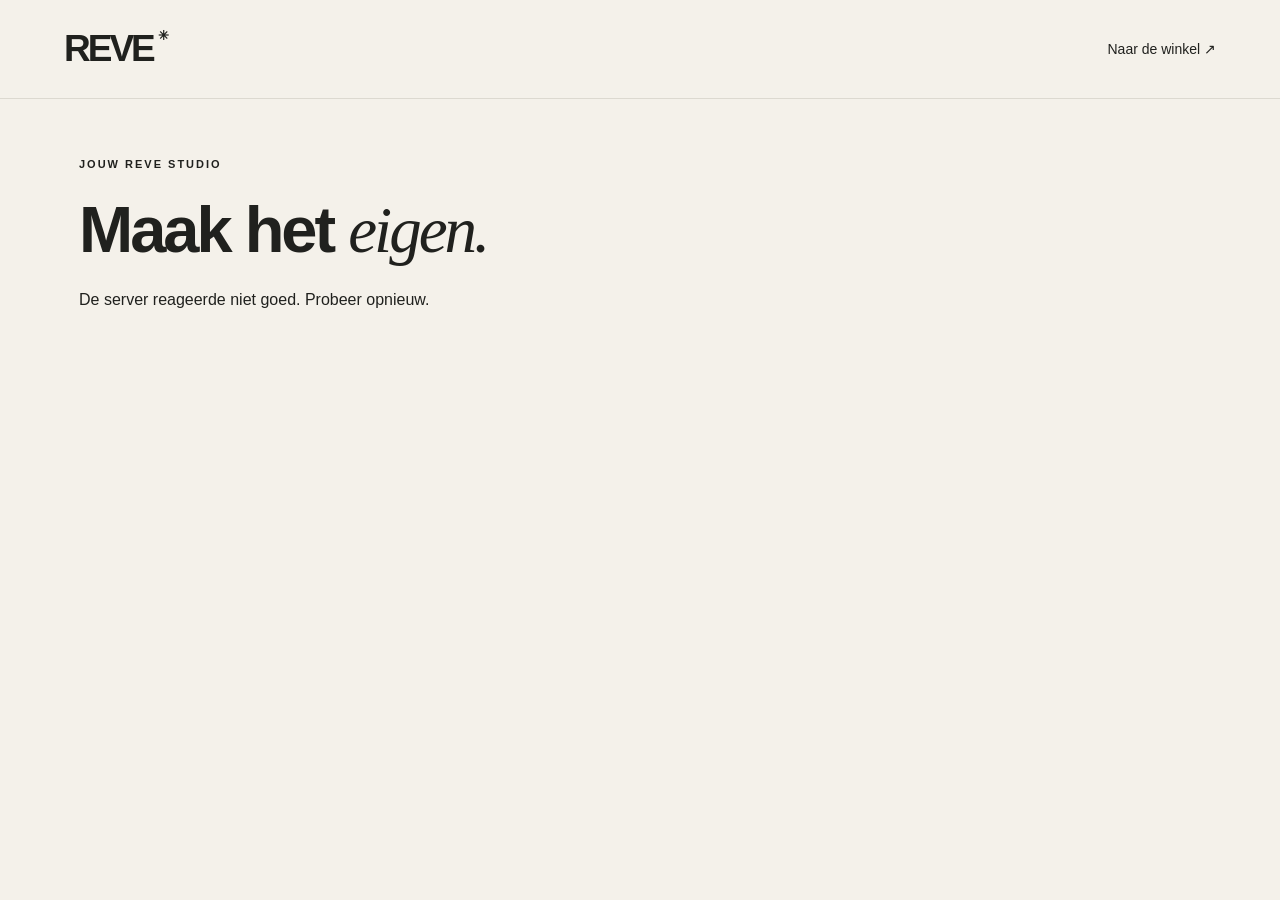
==== admin.html @ 01b022d8 "Add REVE merch campaign, owner-only product management and upload source" ====
<!doctype html><html lang="nl"><head><meta charset="utf-8"><meta name="viewport" content="width=device-width,initial-scale=1"><title>REVE — Beheer</title><link rel="stylesheet" href="/styles.css"><script src="/admin.js" defer></script></head><body><header><a class="logo" href="/">REVE<span>✳</span></a><nav><a href="/">Naar de winkel ↗</a></nav></header><main class="admin"><p class="eyebrow">JOUW REVE STUDIO</p><h1>Maak het <em>eigen.</em></h1><p id="admin-status" role="status">Je toegang wordt gecontroleerd…</p><div id="workspace" hidden><p>Voeg producten en foto’s toe. Wijzigingen worden online opgeslagen en zijn daarna zichtbaar in de collectie.</p><div class="admin-layout"><form id="product-form"><h2 id="form-title">Nieuw product</h2><label>Productnaam<input name="name" required maxlength="100" placeholder="Bijvoorbeeld REVE Studio Tee"></label><div class="form-row"><label>Prijs in euro<input name="price" type="number" min="1" max="10000" step="0.01" required placeholder="29.95"></label><label>Categorie<select name="category"><option value="shirts">T-shirts</option><option value="hoodies">Hoodies</option><option value="accessoires">Accessoires</option></select></label></div><label>Kleur<input name="color" maxlength="80" required placeholder="Warm cream"></label><label>Beschrijving<textarea name="description" maxlength="2000" rows="4" placeholder="Vertel iets over het product"></textarea></label><fieldset id="size-options"><legend>Beschikbare maten</legend><label><input type="checkbox" name="sizes" value="XS" checked> XS</label><label><input type="checkbox" name="sizes" value="S" checked> S</label><label><input type="checkbox" name="sizes" value="M" checked> M</label><label><input type="checkbox" name="sizes" value="L" checked> L</label><label><input type="checkbox" name="sizes" value="XL" checked> XL</label></fieldset><label>Productfoto<input id="photo" type="file" accept="image/jpeg,image/png,image/webp"><small>JPG, PNG of WebP · maximaal 8 MB</small></label><img id="photo-preview" alt="Voorbeeld van jouw productfoto" hidden><label class="inline-label"><input name="archived" type="checkbox"> Verborgen in de winkel</label><p id="save-status" role="status"></p><div class="form-row"><button id="save" class="button dark" type="submit">Product opslaan</button><button id="new-product" class="button" type="button">Nieuw product</button></div></form><section><h2>Jouw producten</h2><p>De REVE-conceptcollectie staat los van jouw eigen producten. Je beheert hier de producten die je zelf plaatst.</p><div id="admin-products"></div></section></div></div></main></body></html>
---- styles.css ----
:root{--paper:#f4f1ea;--ink:#20211e;--purple:#c4b3dd;--muted:#63655e}*{box-sizing:border-box}html{scroll-behavior:smooth;scroll-padding-top:25px}body{margin:0;background:var(--paper);color:var(--ink);font-family:Arial,Helvetica,sans-serif}a{color:inherit;text-decoration:none}button,select{font:inherit}button,a,select{-webkit-tap-highlight-color:transparent}button{cursor:pointer}button:focus-visible,a:focus-visible,select:focus-visible{outline:3px solid #745292;outline-offset:4px}.announcement{background:var(--ink);color:var(--paper);text-align:center;padding:11px 16px;font-size:12px;letter-spacing:.7px}header{display:flex;align-items:center;justify-content:space-between;padding:28px 5%;border-bottom:1px solid #dcd9d0}.logo{font-size:37px;font-weight:900;letter-spacing:-3px}.logo span{font-size:13px;vertical-align:top;letter-spacing:0;margin-left:5px}nav{display:flex;gap:32px;font-size:14px}nav a:hover{text-decoration:underline}.cart-button{background:none;border:1px solid #c9c8bd;border-radius:30px;padding:12px 18px;font-size:13px}.cart-button span{display:inline-grid;place-items:center;background:var(--ink);color:white;border-radius:50%;min-width:22px;height:22px;margin-left:7px}.hero{display:grid;grid-template-columns:1fr 1fr;max-width:1500px;margin:auto;padding:58px 5% 68px;gap:45px;align-items:center}.eyebrow{font-size:11px;letter-spacing:2px;font-weight:700}h1{font-size:clamp(52px,6.7vw,100px);line-height:.99;letter-spacing:-6px;margin:24px 0}em{font-family:Georgia,serif;font-weight:400}.hero-copy>p:not(.eyebrow){max-width:390px;color:var(--muted);font-size:16px;line-height:1.7}.button{display:inline-flex;justify-content:space-between;gap:35px;align-items:center;padding:18px 24px;border:none;font-size:14px}.dark{background:var(--ink);color:var(--paper)}.dark:hover:not(:disabled){background:#414339}.hero-copy .button{margin:18px 0 8px}.hero-copy p.small{font-size:11px}.hero-art{position:relative;background:#e9e3d7;min-height:460px;display:flex;align-items:center;justify-content:center;overflow:hidden;border-radius:4px}.hero-art svg{width:100%;max-width:540px}.art-label,.art-caption{position:absolute;left:24px;font-size:10px;letter-spacing:2px}.art-label{top:24px}.art-caption{bottom:24px}.round-stamp{position:absolute;right:20px;bottom:24px;background:var(--purple);border-radius:50%;width:105px;height:105px;display:grid;place-items:center;text-align:center;font-size:11px;line-height:1.6;transform:rotate(12deg)}.ticker{padding:23px 15px;background:var(--purple);font-size:17px;letter-spacing:2px;display:flex;gap:35px;justify-content:center;overflow:hidden;white-space:nowrap}.ticker span{font-size:22px}.collection{padding:80px 5%;max-width:1500px;margin:auto}.section-heading{display:flex;justify-content:space-between;align-items:end;gap:20px}h2{font-size:clamp(32px,4vw,54px);letter-spacing:-2px;line-height:1.1;margin:14px 0}.section-heading>p{font-size:13px;color:var(--muted)}.concept-note{font-size:12px;line-height:1.6;color:var(--muted)}.filters{display:flex;gap:8px;flex-wrap:wrap;margin:27px 0}.filters button{background:none;border:1px solid #d0cec3;border-radius:25px;padding:10px 20px;font-size:12px}.filters button.active{background:var(--ink);color:var(--paper);border-color:var(--ink)}.product-grid{display:grid;grid-template-columns:repeat(4,1fr);gap:20px}.product-art{background:var(--bg);position:relative;aspect-ratio:4/5;display:grid;place-items:center;overflow:hidden}.product-art svg{width:90%;transition:transform .3s}.product-card:hover svg{transform:scale(1.04)}.tag{position:absolute;top:14px;left:14px;font-size:10px;background:var(--paper);padding:6px 9px}.product-heading{display:flex;justify-content:space-between;gap:10px;margin-top:17px;align-items:start}.product-heading h3{font-size:15px;margin:0}.price{font-size:13px;white-space:nowrap}.color{font-size:12px;color:var(--muted);margin:9px 0 16px}.product-actions{display:flex;gap:6px}.product-actions select{min-width:0;width:70px;padding:10px;background:transparent;border:1px solid #ccc9bf;font-size:12px}.add{flex:1;border:1px solid #ccc9bf;background:transparent;padding:10px 5px;font-size:12px}.add:hover{background:var(--ink);color:white}.story{background:var(--ink);color:var(--paper);position:relative;padding:70px 8%;overflow:hidden}.story h2{font-size:clamp(45px,6vw,80px)}.story>p:not(.eyebrow){max-width:500px;line-height:1.8;font-size:15px;color:#d0d0c6}.story a{display:inline-block;border-bottom:1px solid #bdbbb1;padding-bottom:8px;margin-top:15px;font-size:13px}.story-symbol{position:absolute;right:10%;top:25%;font-size:240px;color:var(--purple)}.next{text-align:center;padding:80px 5%}.next p{color:var(--muted);line-height:1.7}.next .button{margin-top:16px}footer{border-top:1px solid #dcd9d0;padding:30px 5%;display:flex;justify-content:space-between;align-items:center;gap:20px}footer p{font-size:12px;color:var(--muted)}dialog{border:0;background:var(--paper);color:var(--ink);padding:28px;max-width:500px;width:calc(100% - 28px);max-height:85vh;overflow:auto}dialog::backdrop{background:#1119}.cart-heading{display:flex;align-items:center;justify-content:space-between;gap:15px}.cart-heading h2{font-size:28px;letter-spacing:-1px}.cart-heading button{background:transparent;border:0;padding:10px}.cart-row{display:flex;justify-content:space-between;gap:15px;border-bottom:1px solid #d6d3c9;padding:18px 0;font-size:14px}.cart-row p{margin:7px 0;color:var(--muted);font-size:12px}.remove{background:none;border:0;text-decoration:underline;font-size:12px;padding:5px 0}.cart-total{display:flex;justify-content:space-between;padding:25px 0}.checkout{width:100%;font-size:12px;justify-content:center;opacity:.55;cursor:default}.continue{display:block;margin:18px auto 0;border:0;background:none;text-decoration:underline;font-size:13px}.toast{position:fixed;bottom:20px;left:50%;transform:translateX(-50%);background:var(--ink);color:var(--paper);padding:14px 22px;font-size:13px;max-width:90%;width:max-content;opacity:0;pointer-events:none;transition:opacity .2s;z-index:5}.toast.visible{opacity:1}@media(max-width:1000px){.product-grid{grid-template-columns:repeat(2,1fr)}.hero{gap:20px}.hero-art{min-height:350px}.story-symbol{right:4%;font-size:170px;opacity:.35}}@media(max-width:600px){header{padding:18px 5%;flex-wrap:wrap;gap:15px}.logo{font-size:32px}nav{order:3;width:100%;justify-content:center;gap:30px;font-size:12px}.cart-button{font-size:12px;padding:8px 11px}.hero{grid-template-columns:1fr;padding:35px 5%;gap:25px}h1{letter-spacing:-3px;font-size:65px}.hero-art{min-height:320px}.hero-art svg{max-width:350px}.round-stamp{width:85px;height:85px;font-size:9px}.ticker{font-size:12px;gap:20px}.collection{padding:45px 5%}.section-heading{display:block}.product-grid{gap:24px 12px}.product-heading{display:block}.price{display:block;margin-top:7px}.product-actions{flex-wrap:wrap}.product-actions select{width:100%}.add{width:100%;padding:12px 3px}.story{padding:45px 6%}.story-symbol{top:10px;font-size:110px}.story>p:not(.eyebrow){position:relative}.next{padding:45px 5%}footer{flex-direction:column;gap:5px;text-align:center}footer p{margin:8px 0}}@media(prefers-reduced-motion:reduce){html{scroll-behavior:auto}*{transition:none!important}}
/* Collection and product experience */
.skip-link{position:fixed;top:-60px;left:16px;z-index:20;background:var(--ink);color:white;padding:14px}.skip-link:focus{top:10px}.collection-tools{display:flex;gap:20px;align-items:end;margin:20px 0}.collection-tools label{display:grid;gap:8px;font-size:12px}.collection-tools label:first-child{flex:1}.collection-tools input,.collection-tools select{padding:14px;border:1px solid #cbc8bd;background:transparent;color:var(--ink);font:inherit;border-radius:0;min-height:46px}.collection-tools input{width:100%}.detail-button{position:absolute;bottom:14px;left:14px;right:14px;padding:12px;border:0;background:#f4f1eae8;font-size:12px}.detail-button:hover{background:var(--ink);color:white}.product-art{border-radius:3px}.product-description{line-height:1.8;color:var(--muted)}.size-label{display:grid;gap:10px;font-size:13px;margin:20px 0}.size-label select{background:transparent;padding:12px;border:1px solid #ccc}#product-dialog .product-art{max-height:280px;aspect-ratio:auto}#product-dialog .product-art svg{height:270px}#product-title{font-size:32px}.quantity{display:inline-flex;align-items:center;gap:14px;border:1px solid #ccc9bf;margin:4px 0 10px}.quantity button{width:38px;height:38px;border:0;background:none}.quantity span{min-width:15px;text-align:center}.quantity button:hover{background:#e4dfd4}.remove{display:block}.faq{max-width:850px;margin:auto;padding:70px 5% 20px}.faq details{border-bottom:1px solid #d5d1c5;padding:20px 0}.faq summary{cursor:pointer;font-size:16px;line-height:1.5}.faq details p{line-height:1.8;color:var(--muted);max-width:650px;font-size:14px}.no-results{grid-column:1/-1;padding:40px;border:1px solid #d5d1c5;text-align:center}.no-results p{line-height:1.6;color:var(--muted)}button:disabled{cursor:default;opacity:.45}@media(max-width:600px){.collection-tools{align-items:stretch;flex-direction:column;gap:12px}nav{gap:18px}nav a{font-size:11px}.detail-button{bottom:8px;left:8px;right:8px;font-size:11px;padding:10px}.faq{padding-top:45px}}

.campaign-hero{min-height:440px}.campaign-hero>img{width:100%;height:100%;min-height:440px;object-fit:cover}.campaign-caption{position:absolute;bottom:18px;left:20px;background:#f4f1eae8;padding:10px;font-size:10px;letter-spacing:1px}.lifestyle{margin:0 5% 70px;display:grid;grid-template-columns:1.2fr 1fr;background:#e7e0d4}.lifestyle>img{width:100%;height:100%;object-fit:cover;min-height:400px}.lifestyle>div{padding:45px;align-self:center}.lifestyle p{line-height:1.7}.product-photo{width:100%;height:100%;object-fit:contain}.admin{max-width:1250px;margin:auto;padding:45px 5%}.admin h1{font-size:65px;letter-spacing:-3px}.admin-layout{display:grid;grid-template-columns:1fr 1fr;gap:45px;margin:35px 0}.admin label{display:grid;gap:8px;margin:15px 0;font-size:13px}.admin input:not([type=checkbox]),.admin textarea,.admin select{width:100%;padding:12px;background:transparent;border:1px solid #cbc8bc;font:inherit}.admin fieldset{border:1px solid #cbc8bc;display:flex;gap:18px;flex-wrap:wrap}.admin fieldset label,.admin .inline-label{display:flex;align-items:center;gap:7px}.form-row{display:flex;gap:15px}.form-row>label{flex:1}#photo-preview{max-width:100%;max-height:230px}.admin-product{padding:18px 0;border-bottom:1px solid #cbc8bc;display:flex;gap:20px}.admin-product img{width:90px;height:110px;object-fit:cover}.admin-product h3{margin:0;font-size:17px}.admin-product p{font-size:13px}.admin-product button{padding:10px;border:1px solid #ccc}#admin-link{font-size:12px;text-decoration:underline}.admin p{line-height:1.7}#save-status{font-weight:bold;font-size:13px}.admin small{color:var(--muted)}[hidden]{display:none!important}@media(max-width:750px){.lifestyle{grid-template-columns:1fr;margin-bottom:45px}.lifestyle>div{padding:30px}.lifestyle>img{min-height:240px}.admin-layout{grid-template-columns:1fr}.admin h1{font-size:48px}.campaign-hero,.campaign-hero>img{min-height:300px}.form-row{flex-wrap:wrap}}
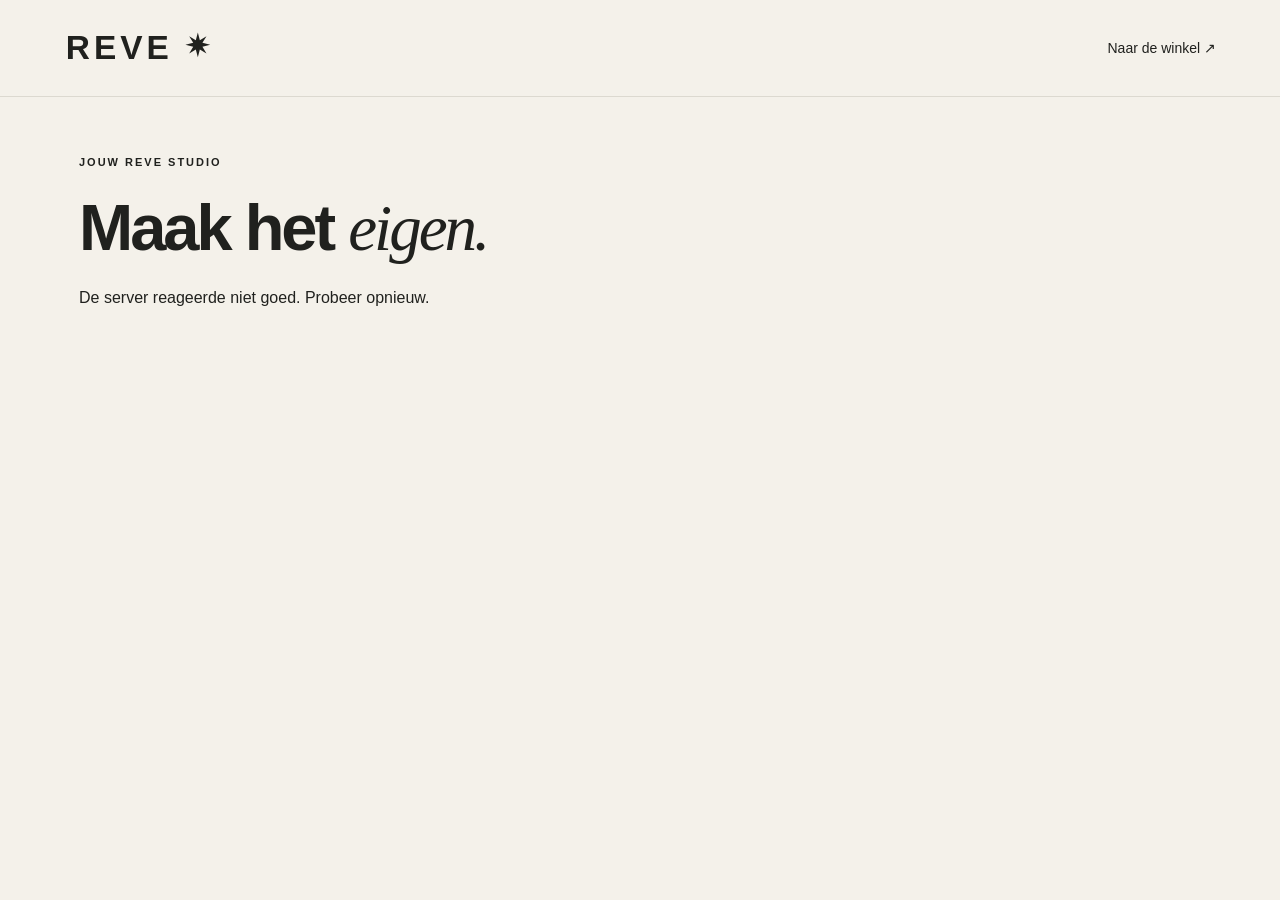
==== commit 5389364e: "Expand REVE to 20 Studio and Core designs with logo, audience filters and shoe sizes" ====
--- a/admin.html
+++ b/admin.html
@@ -1 +1 @@
-<!doctype html><html lang="nl"><head><meta charset="utf-8"><meta name="viewport" content="width=device-width,initial-scale=1"><title>REVE — Beheer</title><link rel="stylesheet" href="/styles.css"><script src="/admin.js" defer></script></head><body><header><a class="logo" href="/">REVE<span>✳</span></a><nav><a href="/">Naar de winkel ↗</a></nav></header><main class="admin"><p class="eyebrow">JOUW REVE STUDIO</p><h1>Maak het <em>eigen.</em></h1><p id="admin-status" role="status">Je toegang wordt gecontroleerd…</p><div id="workspace" hidden><p>Voeg producten en foto’s toe. Wijzigingen worden online opgeslagen en zijn daarna zichtbaar in de collectie.</p><div class="admin-layout"><form id="product-form"><h2 id="form-title">Nieuw product</h2><label>Productnaam<input name="name" required maxlength="100" placeholder="Bijvoorbeeld REVE Studio Tee"></label><div class="form-row"><label>Prijs in euro<input name="price" type="number" min="1" max="10000" step="0.01" required placeholder="29.95"></label><label>Categorie<select name="category"><option value="shirts">T-shirts</option><option value="hoodies">Hoodies</option><option value="accessoires">Accessoires</option></select></label></div><label>Kleur<input name="color" maxlength="80" required placeholder="Warm cream"></label><label>Beschrijving<textarea name="description" maxlength="2000" rows="4" placeholder="Vertel iets over het product"></textarea></label><fieldset id="size-options"><legend>Beschikbare maten</legend><label><input type="checkbox" name="sizes" value="XS" checked> XS</label><label><input type="checkbox" name="sizes" value="S" checked> S</label><label><input type="checkbox" name="sizes" value="M" checked> M</label><label><input type="checkbox" name="sizes" value="L" checked> L</label><label><input type="checkbox" name="sizes" value="XL" checked> XL</label></fieldset><label>Productfoto<input id="photo" type="file" accept="image/jpeg,image/png,image/webp"><small>JPG, PNG of WebP · maximaal 8 MB</small></label><img id="photo-preview" alt="Voorbeeld van jouw productfoto" hidden><label class="inline-label"><input name="archived" type="checkbox"> Verborgen in de winkel</label><p id="save-status" role="status"></p><div class="form-row"><button id="save" class="button dark" type="submit">Product opslaan</button><button id="new-product" class="button" type="button">Nieuw product</button></div></form><section><h2>Jouw producten</h2><p>De REVE-conceptcollectie staat los van jouw eigen producten. Je beheert hier de producten die je zelf plaatst.</p><div id="admin-products"></div></section></div></div></main></body></html>
+<!doctype html><html lang="nl"><head><meta charset="utf-8"><meta name="viewport" content="width=device-width,initial-scale=1"><link rel="icon" href="/favicon.svg"><title>REVE — Beheer</title><link rel="stylesheet" href="/styles.css"><script src="/admin.js" defer></script></head><body><header><a class="logo" href="/"><img class="brand-logo" src="/reve-logo.svg" alt="REVE"></a><nav><a href="/">Naar de winkel ↗</a></nav></header><main class="admin"><p class="eyebrow">JOUW REVE STUDIO</p><h1>Maak het <em>eigen.</em></h1><p id="admin-status" role="status">Je toegang wordt gecontroleerd…</p><div id="workspace" hidden><p>Voeg producten en foto’s toe. Wijzigingen worden online opgeslagen en zijn daarna zichtbaar in de collectie.</p><div class="admin-layout"><form id="product-form"><h2 id="form-title">Nieuw product</h2><label>Productnaam<input name="name" required maxlength="100" placeholder="Bijvoorbeeld REVE Studio Tee"></label><div class="form-row"><label>Prijs in euro<input name="price" type="number" min="1" max="10000" step="0.01" required placeholder="29.95"></label><label>Categorie<select name="category"><option value="shirts">T-shirts</option><option value="hoodies">Hoodies</option><option value="jassen">Jassen</option><option value="broeken">Broeken</option><option value="petjes">Petjes</option><option value="schoenen">Schoenen</option><option value="accessoires">Accessoires</option></select></label></div><label>Voor wie?<select name="audience"><option value="unisex">Unisex volwassenen</option><option value="dames">Dames</option><option value="heren">Heren</option><option value="jongens">Jongens</option><option value="meisjes">Meisjes</option></select></label><label>Kleur<input name="color" maxlength="80" required placeholder="Warm cream"></label><label>Beschrijving<textarea name="description" maxlength="2000" rows="4" placeholder="Vertel iets over het product"></textarea></label><fieldset id="size-options"><legend>Beschikbare maten</legend><label><input type="checkbox" name="sizes" value="XS" checked> XS</label><label><input type="checkbox" name="sizes" value="S" checked> S</label><label><input type="checkbox" name="sizes" value="M" checked> M</label><label><input type="checkbox" name="sizes" value="L" checked> L</label><label><input type="checkbox" name="sizes" value="XL" checked> XL</label></fieldset><fieldset id="shoe-options" hidden><legend>Beschikbare schoenmaten</legend><label><input type="checkbox" name="shoe-sizes" value="36" checked> 36</label><label><input type="checkbox" name="shoe-sizes" value="37" checked> 37</label><label><input type="checkbox" name="shoe-sizes" value="38" checked> 38</label><label><input type="checkbox" name="shoe-sizes" value="39" checked> 39</label><label><input type="checkbox" name="shoe-sizes" value="40" checked> 40</label><label><input type="checkbox" name="shoe-sizes" value="41" checked> 41</label><label><input type="checkbox" name="shoe-sizes" value="42" checked> 42</label><label><input type="checkbox" name="shoe-sizes" value="43" checked> 43</label><label><input type="checkbox" name="shoe-sizes" value="44" checked> 44</label><label><input type="checkbox" name="shoe-sizes" value="45" checked> 45</label><label><input type="checkbox" name="shoe-sizes" value="46" checked> 46</label></fieldset><label>Productfoto<input id="photo" type="file" accept="image/jpeg,image/png,image/webp"><small>JPG, PNG of WebP · maximaal 8 MB</small></label><img id="photo-preview" alt="Voorbeeld van jouw productfoto" hidden><label class="inline-label"><input name="archived" type="checkbox"> Verborgen in de winkel</label><p id="save-status" role="status"></p><div class="form-row"><button id="save" class="button dark" type="submit">Product opslaan</button><button id="new-product" class="button" type="button">Nieuw product</button></div></form><section><h2>Jouw producten</h2><p>De REVE-conceptcollectie staat los van jouw eigen producten. Je beheert hier de producten die je zelf plaatst.</p><div id="admin-products"></div></section></div></div></main></body></html>
--- a/styles.css
+++ b/styles.css
@@ -3,3 +3,9 @@
 .skip-link{position:fixed;top:-60px;left:16px;z-index:20;background:var(--ink);color:white;padding:14px}.skip-link:focus{top:10px}.collection-tools{display:flex;gap:20px;align-items:end;margin:20px 0}.collection-tools label{display:grid;gap:8px;font-size:12px}.collection-tools label:first-child{flex:1}.collection-tools input,.collection-tools select{padding:14px;border:1px solid #cbc8bd;background:transparent;color:var(--ink);font:inherit;border-radius:0;min-height:46px}.collection-tools input{width:100%}.detail-button{position:absolute;bottom:14px;left:14px;right:14px;padding:12px;border:0;background:#f4f1eae8;font-size:12px}.detail-button:hover{background:var(--ink);color:white}.product-art{border-radius:3px}.product-description{line-height:1.8;color:var(--muted)}.size-label{display:grid;gap:10px;font-size:13px;margin:20px 0}.size-label select{background:transparent;padding:12px;border:1px solid #ccc}#product-dialog .product-art{max-height:280px;aspect-ratio:auto}#product-dialog .product-art svg{height:270px}#product-title{font-size:32px}.quantity{display:inline-flex;align-items:center;gap:14px;border:1px solid #ccc9bf;margin:4px 0 10px}.quantity button{width:38px;height:38px;border:0;background:none}.quantity span{min-width:15px;text-align:center}.quantity button:hover{background:#e4dfd4}.remove{display:block}.faq{max-width:850px;margin:auto;padding:70px 5% 20px}.faq details{border-bottom:1px solid #d5d1c5;padding:20px 0}.faq summary{cursor:pointer;font-size:16px;line-height:1.5}.faq details p{line-height:1.8;color:var(--muted);max-width:650px;font-size:14px}.no-results{grid-column:1/-1;padding:40px;border:1px solid #d5d1c5;text-align:center}.no-results p{line-height:1.6;color:var(--muted)}button:disabled{cursor:default;opacity:.45}@media(max-width:600px){.collection-tools{align-items:stretch;flex-direction:column;gap:12px}nav{gap:18px}nav a{font-size:11px}.detail-button{bottom:8px;left:8px;right:8px;font-size:11px;padding:10px}.faq{padding-top:45px}}
 
 .campaign-hero{min-height:440px}.campaign-hero>img{width:100%;height:100%;min-height:440px;object-fit:cover}.campaign-caption{position:absolute;bottom:18px;left:20px;background:#f4f1eae8;padding:10px;font-size:10px;letter-spacing:1px}.lifestyle{margin:0 5% 70px;display:grid;grid-template-columns:1.2fr 1fr;background:#e7e0d4}.lifestyle>img{width:100%;height:100%;object-fit:cover;min-height:400px}.lifestyle>div{padding:45px;align-self:center}.lifestyle p{line-height:1.7}.product-photo{width:100%;height:100%;object-fit:contain}.admin{max-width:1250px;margin:auto;padding:45px 5%}.admin h1{font-size:65px;letter-spacing:-3px}.admin-layout{display:grid;grid-template-columns:1fr 1fr;gap:45px;margin:35px 0}.admin label{display:grid;gap:8px;margin:15px 0;font-size:13px}.admin input:not([type=checkbox]),.admin textarea,.admin select{width:100%;padding:12px;background:transparent;border:1px solid #cbc8bc;font:inherit}.admin fieldset{border:1px solid #cbc8bc;display:flex;gap:18px;flex-wrap:wrap}.admin fieldset label,.admin .inline-label{display:flex;align-items:center;gap:7px}.form-row{display:flex;gap:15px}.form-row>label{flex:1}#photo-preview{max-width:100%;max-height:230px}.admin-product{padding:18px 0;border-bottom:1px solid #cbc8bc;display:flex;gap:20px}.admin-product img{width:90px;height:110px;object-fit:cover}.admin-product h3{margin:0;font-size:17px}.admin-product p{font-size:13px}.admin-product button{padding:10px;border:1px solid #ccc}#admin-link{font-size:12px;text-decoration:underline}.admin p{line-height:1.7}#save-status{font-weight:bold;font-size:13px}.admin small{color:var(--muted)}[hidden]{display:none!important}@media(max-width:750px){.lifestyle{grid-template-columns:1fr;margin-bottom:45px}.lifestyle>div{padding:30px}.lifestyle>img{min-height:240px}.admin-layout{grid-template-columns:1fr}.admin h1{font-size:48px}.campaign-hero,.campaign-hero>img{min-height:300px}.form-row{flex-wrap:wrap}}
+
+.brand-logo{width:150px;display:block;height:auto}.store-info{display:grid;grid-template-columns:repeat(3,1fr);gap:30px;padding:50px 5%;background:#e8e2d6}.store-info span{font-family:Georgia,serif;font-size:28px;color:#777267}.store-info h3{font-size:17px;line-height:1.5}.store-info p{font-size:13px;line-height:1.8;color:#63655e}.product-art img{object-fit:cover;width:100%;height:100%}.tag{z-index:1}#shoe-options{display:flex;flex-wrap:wrap}.collection .section-heading{border-bottom:1px solid #d5d0c5;padding-bottom:18px}.admin #shoe-options[hidden]{display:none!important}@media(max-width:600px){.store-info{grid-template-columns:1fr;gap:20px;padding:35px 5%}.brand-logo{width:125px}.collection .filters{gap:6px}.filters button{padding:9px 14px}}
+
+.core-feature{display:grid;grid-template-columns:1fr 1fr;background:#eae3d8;margin:40px 5%;align-items:center}.core-feature>div{padding:45px}.core-feature>div p{line-height:1.8;color:var(--muted);max-width:450px}.core-feature>img{width:100%;max-height:650px;object-fit:cover}.filters{row-gap:10px}.product-photo{aspect-ratio:1;object-fit:cover}#product-dialog .product-art{height:300px}#product-dialog .product-art .product-photo{height:300px;object-fit:contain}.product-description{font-size:14px}@media(max-width:750px){.core-feature{grid-template-columns:1fr}.core-feature>div{padding:28px}.core-feature>img{max-height:420px}}
+
+.audience-picker{display:flex;align-items:center;gap:16px;margin:22px 0;padding:18px 20px;background:#e7e0d4}.audience-picker label{font-size:15px;font-weight:bold}.audience-picker select{font:inherit;background:var(--paper);color:var(--ink);padding:12px 18px;min-width:180px;border:1px solid #c5beaf}.collection-tools{flex-wrap:wrap}@media(max-width:450px){.audience-picker{justify-content:space-between;padding:14px}.audience-picker select{min-width:0;max-width:65%}}
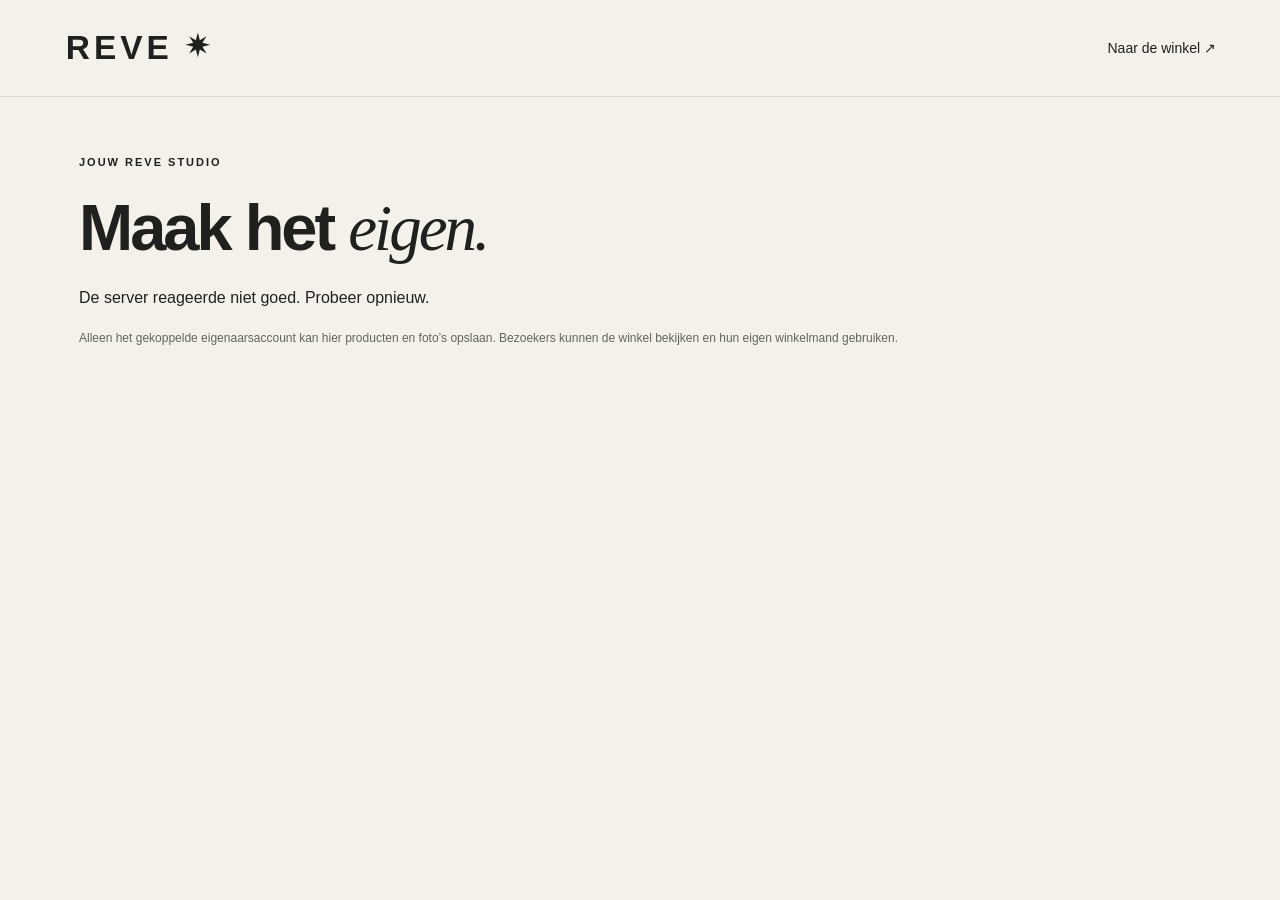
==== commit b592fab6: "Add REVE Rose capsule, shipping timeline and owner sign-in" ====
--- a/admin.html
+++ b/admin.html
@@ -1 +1 @@
-<!doctype html><html lang="nl"><head><meta charset="utf-8"><meta name="viewport" content="width=device-width,initial-scale=1"><link rel="icon" href="/favicon.svg"><title>REVE — Beheer</title><link rel="stylesheet" href="/styles.css"><script src="/admin.js" defer></script></head><body><header><a class="logo" href="/"><img class="brand-logo" src="/reve-logo.svg" alt="REVE"></a><nav><a href="/">Naar de winkel ↗</a></nav></header><main class="admin"><p class="eyebrow">JOUW REVE STUDIO</p><h1>Maak het <em>eigen.</em></h1><p id="admin-status" role="status">Je toegang wordt gecontroleerd…</p><div id="workspace" hidden><p>Voeg producten en foto’s toe. Wijzigingen worden online opgeslagen en zijn daarna zichtbaar in de collectie.</p><div class="admin-layout"><form id="product-form"><h2 id="form-title">Nieuw product</h2><label>Productnaam<input name="name" required maxlength="100" placeholder="Bijvoorbeeld REVE Studio Tee"></label><div class="form-row"><label>Prijs in euro<input name="price" type="number" min="1" max="10000" step="0.01" required placeholder="29.95"></label><label>Categorie<select name="category"><option value="shirts">T-shirts</option><option value="hoodies">Hoodies</option><option value="jassen">Jassen</option><option value="broeken">Broeken</option><option value="petjes">Petjes</option><option value="schoenen">Schoenen</option><option value="accessoires">Accessoires</option></select></label></div><label>Voor wie?<select name="audience"><option value="unisex">Unisex volwassenen</option><option value="dames">Dames</option><option value="heren">Heren</option><option value="jongens">Jongens</option><option value="meisjes">Meisjes</option></select></label><label>Kleur<input name="color" maxlength="80" required placeholder="Warm cream"></label><label>Beschrijving<textarea name="description" maxlength="2000" rows="4" placeholder="Vertel iets over het product"></textarea></label><fieldset id="size-options"><legend>Beschikbare maten</legend><label><input type="checkbox" name="sizes" value="XS" checked> XS</label><label><input type="checkbox" name="sizes" value="S" checked> S</label><label><input type="checkbox" name="sizes" value="M" checked> M</label><label><input type="checkbox" name="sizes" value="L" checked> L</label><label><input type="checkbox" name="sizes" value="XL" checked> XL</label></fieldset><fieldset id="shoe-options" hidden><legend>Beschikbare schoenmaten</legend><label><input type="checkbox" name="shoe-sizes" value="36" checked> 36</label><label><input type="checkbox" name="shoe-sizes" value="37" checked> 37</label><label><input type="checkbox" name="shoe-sizes" value="38" checked> 38</label><label><input type="checkbox" name="shoe-sizes" value="39" checked> 39</label><label><input type="checkbox" name="shoe-sizes" value="40" checked> 40</label><label><input type="checkbox" name="shoe-sizes" value="41" checked> 41</label><label><input type="checkbox" name="shoe-sizes" value="42" checked> 42</label><label><input type="checkbox" name="shoe-sizes" value="43" checked> 43</label><label><input type="checkbox" name="shoe-sizes" value="44" checked> 44</label><label><input type="checkbox" name="shoe-sizes" value="45" checked> 45</label><label><input type="checkbox" name="shoe-sizes" value="46" checked> 46</label></fieldset><label>Productfoto<input id="photo" type="file" accept="image/jpeg,image/png,image/webp"><small>JPG, PNG of WebP · maximaal 8 MB</small></label><img id="photo-preview" alt="Voorbeeld van jouw productfoto" hidden><label class="inline-label"><input name="archived" type="checkbox"> Verborgen in de winkel</label><p id="save-status" role="status"></p><div class="form-row"><button id="save" class="button dark" type="submit">Product opslaan</button><button id="new-product" class="button" type="button">Nieuw product</button></div></form><section><h2>Jouw producten</h2><p>De REVE-conceptcollectie staat los van jouw eigen producten. Je beheert hier de producten die je zelf plaatst.</p><div id="admin-products"></div></section></div></div></main></body></html>
+<!doctype html><html lang="nl"><head><meta charset="utf-8"><meta name="viewport" content="width=device-width,initial-scale=1"><link rel="icon" href="/favicon.svg"><title>REVE — Beheer</title><link rel="stylesheet" href="/styles.css"><link rel="stylesheet" href="/service.css"><script src="/admin.js" defer></script></head><body><header><a class="logo" href="/"><img class="brand-logo" src="/reve-logo.svg" alt="REVE"></a><nav><a href="/">Naar de winkel ↗</a></nav></header><main class="admin"><p class="eyebrow">JOUW REVE STUDIO</p><h1>Maak het <em>eigen.</em></h1><p id="admin-status" role="status">Je toegang wordt gecontroleerd…</p><div id="admin-access" class="admin-access" hidden><a id="admin-signin" class="button dark" href="/signin-with-chatgpt?return_to=%2Fadmin.html" target="_top">Inloggen als eigenaar ↗</a><a id="admin-switch" class="button" href="/signout-with-chatgpt?return_to=%2Fadmin.html" target="_top" hidden>Uitloggen om van account te wisselen ↗</a></div><p class="concept-note">Alleen het gekoppelde eigenaarsaccount kan hier producten en foto’s opslaan. Bezoekers kunnen de winkel bekijken en hun eigen winkelmand gebruiken.</p><div id="workspace" hidden><div class="admin-toolbar"><a class="service-overview" href="/shop">Bekijk je winkel ↗</a><a class="service-overview" href="/signout-with-chatgpt?return_to=%2Fadmin.html" target="_top">Uitloggen ↗</a></div><p>Voeg producten en foto’s toe. Wijzigingen worden online opgeslagen en zijn daarna zichtbaar in de collectie.</p><div class="admin-layout"><form id="product-form"><h2 id="form-title">Nieuw product</h2><label>Productnaam<input name="name" required maxlength="100" placeholder="Bijvoorbeeld REVE Studio Tee"></label><div class="form-row"><label>Prijs in euro<input name="price" type="number" min="1" max="10000" step="0.01" required placeholder="29.95"></label><label>Categorie<select name="category"><option value="shirts">T-shirts</option><option value="hoodies">Hoodies</option><option value="jassen">Jassen</option><option value="broeken">Broeken</option><option value="petjes">Petjes</option><option value="schoenen">Schoenen</option><option value="accessoires">Accessoires</option></select></label></div><label>Voor wie?<select name="audience"><option value="unisex">Unisex volwassenen</option><option value="dames">Dames</option><option value="heren">Heren</option><option value="jongens">Jongens</option><option value="meisjes">Meisjes</option></select></label><label>Kleur<input name="color" maxlength="80" required placeholder="Warm cream"></label><label>Beschrijving<textarea name="description" maxlength="2000" rows="4" placeholder="Vertel iets over het product"></textarea></label><fieldset id="size-options"><legend>Beschikbare maten</legend><label><input type="checkbox" name="sizes" value="XS" checked> XS</label><label><input type="checkbox" name="sizes" value="S" checked> S</label><label><input type="checkbox" name="sizes" value="M" checked> M</label><label><input type="checkbox" name="sizes" value="L" checked> L</label><label><input type="checkbox" name="sizes" value="XL" checked> XL</label></fieldset><fieldset id="shoe-options" hidden><legend>Beschikbare schoenmaten</legend><label><input type="checkbox" name="shoe-sizes" value="36" checked> 36</label><label><input type="checkbox" name="shoe-sizes" value="37" checked> 37</label><label><input type="checkbox" name="shoe-sizes" value="38" checked> 38</label><label><input type="checkbox" name="shoe-sizes" value="39" checked> 39</label><label><input type="checkbox" name="shoe-sizes" value="40" checked> 40</label><label><input type="checkbox" name="shoe-sizes" value="41" checked> 41</label><label><input type="checkbox" name="shoe-sizes" value="42" checked> 42</label><label><input type="checkbox" name="shoe-sizes" value="43" checked> 43</label><label><input type="checkbox" name="shoe-sizes" value="44" checked> 44</label><label><input type="checkbox" name="shoe-sizes" value="45" checked> 45</label><label><input type="checkbox" name="shoe-sizes" value="46" checked> 46</label></fieldset><label>Productfoto<input id="photo" type="file" accept="image/jpeg,image/png,image/webp"><small>JPG, PNG of WebP · maximaal 8 MB</small></label><img id="photo-preview" alt="Voorbeeld van jouw productfoto" hidden><label class="inline-label"><input name="archived" type="checkbox"> Verborgen in de winkel</label><p id="save-status" role="status"></p><div class="form-row"><button id="save" class="button dark" type="submit">Product opslaan</button><button id="new-product" class="button" type="button">Nieuw product</button></div></form><section><h2>Jouw producten</h2><p>De REVE-conceptcollectie staat los van jouw eigen producten. Je beheert hier de producten die je zelf plaatst.</p><div id="admin-products"></div></section></div></div></main></body></html>
--- a/styles.css
+++ b/styles.css
@@ -9,3 +9,86 @@
 .core-feature{display:grid;grid-template-columns:1fr 1fr;background:#eae3d8;margin:40px 5%;align-items:center}.core-feature>div{padding:45px}.core-feature>div p{line-height:1.8;color:var(--muted);max-width:450px}.core-feature>img{width:100%;max-height:650px;object-fit:cover}.filters{row-gap:10px}.product-photo{aspect-ratio:1;object-fit:cover}#product-dialog .product-art{height:300px}#product-dialog .product-art .product-photo{height:300px;object-fit:contain}.product-description{font-size:14px}@media(max-width:750px){.core-feature{grid-template-columns:1fr}.core-feature>div{padding:28px}.core-feature>img{max-height:420px}}
 
 .audience-picker{display:flex;align-items:center;gap:16px;margin:22px 0;padding:18px 20px;background:#e7e0d4}.audience-picker label{font-size:15px;font-weight:bold}.audience-picker select{font:inherit;background:var(--paper);color:var(--ink);padding:12px 18px;min-width:180px;border:1px solid #c5beaf}.collection-tools{flex-wrap:wrap}@media(max-width:450px){.audience-picker{justify-content:space-between;padding:14px}.audience-picker select{min-width:0;max-width:65%}}
+
+/* Customer service and storefront finish */
+.contact-panel{display:grid;grid-template-columns:1fr 1fr;gap:50px;align-items:center;padding:70px 8%;background:#e6e0d5;margin-top:55px}.contact-panel p{line-height:1.8;max-width:450px;color:var(--muted)}.contact-card{background:var(--paper);padding:35px;border:1px solid #cec7ba;border-radius:6px}.contact-number{display:block;font-size:clamp(24px,3vw,38px);font-weight:700;letter-spacing:-1px;margin:22px 0}.contact-number:hover{text-decoration:underline}.contact-card>p:not(.eyebrow){font-size:13px}.product-card{background:#f8f5ef;padding-bottom:16px;border-radius:6px;overflow:hidden;box-shadow:0 2px 9px #20211e08}.product-heading,.product-card>.color,.product-actions{margin-left:12px;margin-right:12px}.product-art{border-radius:0}.product-heading h3{line-height:1.4}.product-actions button,.product-actions select{min-height:42px}footer>a:not(.logo){font-size:12px}input:focus-visible{outline:3px solid #745292;outline-offset:3px}@media(max-width:750px){.contact-panel{grid-template-columns:1fr;gap:25px;padding:45px 5%}.contact-card{padding:25px}}@media(max-width:450px){.product-heading{flex-direction:column;gap:6px}.product-actions{flex-wrap:wrap}.product-actions select{width:100%}.product-actions button{min-height:42px}.contact-number{font-size:29px}}
+
+/* REVE First Chapter storefront */
+.storefront{--paper:#f6f3ed;--ink:#242720;--muted:#65675f}.storefront header{position:sticky;top:0;z-index:10;background:#f6f3edf5;backdrop-filter:blur(14px);padding:19px 5%;min-height:82px}.storefront nav{gap:24px}.storefront nav a{font-size:12px}.storefront .brand-logo{width:132px}.storefront .announcement{font-size:10px;letter-spacing:1.5px;padding:10px}.storefront .hero{padding:0;max-width:none;gap:0;min-height:620px;grid-template-columns:.9fr 1.1fr;background:#e9e4da}.storefront .hero-copy{padding:65px 11%;}.storefront h1{font-size:clamp(56px,6.6vw,98px);letter-spacing:-4px;line-height:1.03}.storefront .hero-art,.storefront .campaign-hero>img{height:640px;min-height:0;border-radius:0}.storefront .campaign-hero>img{object-fit:cover}.hero-secondary{display:block;font-size:12px;text-decoration:underline;text-underline-offset:5px;margin:20px 0 26px}.storefront .campaign-caption{bottom:25px;left:25px;font-size:9px;padding:12px 16px}.storefront .ticker{padding:18px;font-size:12px;letter-spacing:2px;background:#d8cce4}.category-edit{max-width:1500px;margin:auto;padding:75px 5% 10px}.edit-heading{display:flex;align-items:end;justify-content:space-between;gap:25px;margin-bottom:28px}.edit-heading h2{font-size:clamp(28px,3.2vw,44px)}.edit-heading>a{font-size:12px;text-decoration:underline;text-underline-offset:5px;padding-bottom:15px}.edit-grid{display:grid;grid-template-columns:repeat(4,1fr);gap:18px}.edit-tile{display:block;background:#e6e0d5;overflow:hidden}.edit-tile img{display:block;width:100%;aspect-ratio:1;object-fit:cover;transition:transform .35s}.edit-tile:hover img{transform:scale(1.025)}.edit-tile>div{padding:18px 20px;border-top:1px solid #d9d3c6}.edit-tile span{font-size:10px;color:var(--muted);letter-spacing:.5px}.edit-tile h3{display:flex;justify-content:space-between;margin:9px 0 0;font-size:18px;font-weight:500}.edit-tile b{font-weight:400}.storefront .collection{padding-top:75px}.storefront .filters{gap:8px;margin:25px 0 20px}.storefront .filters button{border-radius:3px;font-size:11px;padding:12px 16px}.catalog-controls{display:grid;grid-template-columns:220px 1fr;gap:25px;background:#ebe6dc;padding:20px}.storefront .audience-picker{display:grid;gap:8px;padding:0;margin:0;background:none;align-content:start}.storefront .audience-picker label{font-size:12px;font-weight:400}.storefront .audience-picker select{width:100%;min-width:0;font-size:12px;min-height:46px}.storefront .collection-tools{margin:0;gap:20px}.storefront .collection-tools input,.storefront .collection-tools select{background:var(--paper);font-size:12px}.storefront #result-count{margin:20px 0}.storefront .product-grid{gap:30px 22px}.storefront .product-card{background:transparent;box-shadow:none;border-radius:0;padding-bottom:16px;border-bottom:1px solid #dcd7cb}.storefront .product-heading,.storefront .product-card>.color,.storefront .product-actions{margin-left:0;margin-right:0}.storefront .product-art{aspect-ratio:4/5}.storefront .tag{background:#f6f3eddd;font-size:8px;letter-spacing:1px;padding:8px}.storefront .detail-button{font-size:11px;bottom:12px;left:12px;right:12px;padding:13px;background:#f6f3edf2}.storefront .product-heading h3{font-size:14px;font-weight:500;line-height:1.5}.storefront .price{font-size:12px}.storefront .color{font-size:11px}.storefront .product-actions{gap:8px}.storefront .product-actions select{background:var(--paper)}.storefront .add{border-color:#bbb7ab;font-size:11px}.storefront .lifestyle{margin-top:10px;max-width:1350px}.storefront .lifestyle>div{padding:65px}.storefront .story{padding:85px 8%}.storefront .core-feature{margin-top:65px;margin-bottom:65px}.storefront .faq{padding-top:80px;padding-bottom:35px}.storefront .faq summary{display:flex;justify-content:space-between;gap:15px;list-style:none}.storefront .faq summary::-webkit-details-marker{display:none}.storefront .faq summary:after{content:'+';font-size:22px}.storefront .faq details[open] summary:after{content:'−'}.storefront .next{padding:95px 5%}.storefront .next h2{font-size:clamp(44px,6vw,80px)}.storefront footer{background:var(--ink);color:var(--paper);padding:45px 5%;flex-wrap:wrap;row-gap:30px}.storefront footer .brand-logo{filter:brightness(0) invert(1)}.storefront footer p{color:#b9bcb1}.footer-nav{display:flex;gap:22px;font-size:12px}.storefront #cart{position:fixed;inset:0 0 0 auto;margin:0;height:100dvh;max-height:none;width:min(480px,100%);max-width:none;padding:30px}.cart-thumbnail{width:70px;height:90px;object-fit:cover;background:#e7e0d4}.storefront .cart-row>div{flex:1}.storefront .cart-row{gap:15px}.storefront #product-dialog{max-width:720px;width:calc(100% - 32px);padding:30px}.storefront #product-dialog .product-art{height:350px}.storefront #product-dialog .product-photo{height:350px}.storefront #product-dialog #detail-add{width:100%;justify-content:center}.storefront html{scroll-padding-top:100px}html:has(.storefront){scroll-padding-top:105px}
+@media(max-width:1000px){.storefront .hero{grid-template-columns:1fr 1fr}.storefront .hero-copy{padding:45px 8%}.storefront .hero-art,.storefront .campaign-hero>img{height:550px}.catalog-controls{grid-template-columns:180px 1fr;gap:16px}.storefront .collection-tools{gap:12px}.storefront .lifestyle>div{padding:35px}}
+@media(max-width:750px){.storefront header{display:grid;grid-template-columns:1fr auto;gap:14px;padding:15px 5%;min-height:0}.storefront header nav{display:flex;grid-column:1/-1;grid-row:2;justify-content:space-between;gap:16px;padding:5px 0;overflow-x:auto;white-space:nowrap}.storefront header nav a{font-size:11px}.storefront .cart-button{padding:9px 12px;font-size:11px}.storefront .brand-logo{width:110px}.storefront .hero{grid-template-columns:1fr;min-height:0}.storefront .hero-copy{padding:48px 7%}.storefront h1{font-size:64px;margin:20px 0}.storefront .hero-art,.storefront .campaign-hero>img{height:400px}.storefront .hero-art img{object-position:center 40%}.storefront .ticker{justify-content:flex-start;font-size:10px;gap:20px}.category-edit{padding-top:45px}.edit-heading{align-items:start;flex-direction:column;gap:0}.edit-heading>a{padding:0}.edit-grid{grid-template-columns:repeat(2,1fr);gap:14px}.edit-tile>div{padding:14px}.edit-tile h3{font-size:16px}.storefront .collection{padding-top:50px}.catalog-controls{grid-template-columns:1fr;padding:16px;gap:16px}.storefront .audience-picker{display:flex;align-items:center;justify-content:space-between}.storefront .audience-picker select{width:65%}.storefront .collection-tools{display:grid;grid-template-columns:1fr 1fr}.storefront .collection-tools label{min-width:0}.storefront .collection-tools select{width:100%;min-width:0}.storefront .product-grid{gap:25px 14px}.storefront .section-heading{align-items:start;flex-direction:column;gap:0}.storefront .section-heading>p{margin:0 0 12px}.storefront .core-feature{margin:45px 5%}.storefront .story{padding:55px 7%}.storefront .story-symbol{right:-20px;top:auto;bottom:-30px;font-size:180px;opacity:.25}.storefront .faq{padding-top:50px}.footer-nav{flex-wrap:wrap;justify-content:center;gap:16px}.storefront footer{padding:35px 5%;gap:20px}.storefront #cart{padding:22px}.storefront #product-dialog .product-art,.storefront #product-dialog .product-photo{height:280px}}
+@media(max-width:450px){.storefront .hero-art,.storefront .campaign-hero>img{height:310px}.storefront .hero-copy>p:not(.eyebrow){font-size:14px}.storefront .collection-tools{grid-template-columns:1fr}.storefront .product-heading{flex-direction:column;gap:5px}.storefront .product-heading h3{font-size:13px}.storefront .product-actions select{width:60px}.storefront .product-actions{flex-wrap:nowrap}.storefront .add{font-size:10px}.storefront .detail-button{left:8px;right:8px;bottom:8px;font-size:10px;padding:10px}.edit-tile span{font-size:9px}.storefront #product-dialog{padding:22px}.cart-thumbnail{width:52px;height:70px}}
+
+.account-cta{width:100%;justify-content:center;text-align:center}.storefront nav{gap:18px}@media(max-width:450px){.storefront header nav{gap:14px}.storefront header nav a{font-size:10px}}
+
+.tracking-page{max-width:1050px;padding:65px 5%;margin:auto}.tracking-page h1{font-size:clamp(48px,7vw,80px);letter-spacing:-3px}.tracking-intro{max-width:600px;color:var(--muted);line-height:1.8}.tracking-card{background:#e9e3d8;border:1px solid #d3cdbf;padding:35px;margin:35px 0}.tracking-card h2{font-size:32px}.tracking-card p{line-height:1.8;max-width:650px}.tracking-steps{display:grid;grid-template-columns:repeat(3,1fr);gap:25px;margin:40px 0}.tracking-steps h3{font-size:17px}.tracking-steps p{font-size:13px;line-height:1.8}.tracking-page .faq{padding:20px 0}.tracking-page a:not(.button):hover{text-decoration:underline}@media(max-width:750px){.tracking-page{padding-top:35px}.tracking-card{padding:24px}.tracking-steps{grid-template-columns:1fr;gap:15px}}
+
+/* Service, clarity and final visual finish */
+.service-strip{display:grid;grid-template-columns:repeat(3,1fr);background:var(--paper);border-top:1px solid #d8d3c7;border-bottom:1px solid #d8d3c7;padding:22px 5%;gap:30px}.service-strip>a{display:flex;align-items:center;justify-content:center;gap:16px}.service-strip>a>span{display:grid;place-items:center;border:1px solid #d0caba;width:35px;height:35px;border-radius:50%;font-size:17px}.service-strip strong{display:block;font-size:12px;font-weight:500;line-height:1.5}.service-strip small{display:block;font-size:10px;color:var(--muted);margin-top:4px}.service-strip a:hover strong{text-decoration:underline;text-underline-offset:4px}.launch-note{display:flex;align-items:center;gap:16px;padding:20px 22px;border:1px solid #d0cabd;background:#ebe5d9;margin:25px 0}.launch-dot{height:8px;width:8px;flex-shrink:0;border-radius:50%;background:#72634a}.launch-note strong{font-size:12px;font-weight:500}.launch-note p{font-size:11px;color:var(--muted);line-height:1.7;margin:5px 0 0;max-width:720px}.launch-note>a{margin-left:auto;white-space:nowrap;font-size:11px;text-decoration:underline;text-underline-offset:4px}.service-center{max-width:1350px;margin:75px auto;display:grid;grid-template-columns:1fr 1fr;gap:65px;padding:0 5%;align-items:center}.service-center>div>p:not(.eyebrow){font-size:14px;line-height:1.8;max-width:420px;color:var(--muted)}.service-links>a{display:flex;align-items:center;gap:24px;padding:24px 0;border-bottom:1px solid #d5cfc2}.service-links>a>span{font-size:12px;color:var(--muted)}.service-links h3{font-size:17px;font-weight:500;margin:0 0 7px}.service-links p{font-size:11px;color:var(--muted);margin:0}.service-links b{margin-left:auto;font-weight:400;font-size:20px}.service-links a:hover h3{text-decoration:underline;text-underline-offset:5px}.storefront .faq details p a{text-decoration:underline;text-underline-offset:3px}.storefront .edit-tile{border-radius:4px}.storefront .product-art{border-radius:4px}.storefront .button{border-radius:3px;min-height:48px}.storefront .contact-card{box-shadow:0 14px 40px #30281708}.storefront .product-actions select,.storefront .product-actions button{border-radius:3px}.storefront .product-card .product-photo{transition:transform .4s ease}.storefront .product-card:hover .product-photo{transform:scale(1.025)}.storefront .detail-button{z-index:2;border-radius:3px}.storefront .store-info{background:var(--paper);border-top:1px solid #d8d3c7;border-bottom:1px solid #d8d3c7}.storefront .store-info h3{font-weight:500}.storefront .store-info span{font-size:20px}.storefront .footer-nav{flex-wrap:wrap;max-width:480px;gap:18px 22px}.storefront footer{align-items:start}.storefront .hero-copy .small{border-top:1px solid #cfc8ba;padding-top:18px}.storefront .contact-panel .eyebrow{color:var(--ink)}
+@media(max-width:750px){.service-strip{gap:14px;padding:18px 5%;grid-template-columns:1fr}.service-strip>a{justify-content:flex-start}.service-strip small{margin:2px 0 0}.service-center{grid-template-columns:1fr;gap:15px;margin:45px auto}.service-links>a{padding:20px 0}.launch-note{flex-wrap:wrap;padding:17px;gap:10px}.launch-note>div{flex:1;min-width:200px}.launch-note>a{margin-left:18px}.storefront footer{align-items:center}.storefront .hero-copy .small{margin-bottom:0}}
+
+/* REVE brand story */
+.about-hero{display:grid;grid-template-columns:1fr 1fr;background:#e9e4da;align-items:center}.about-hero>div{padding:70px 10%}.about-hero h1{font-size:clamp(46px,5.4vw,82px);letter-spacing:-3px;line-height:1.07}.about-hero p:not(.eyebrow){font-size:15px;line-height:1.9;color:var(--muted);max-width:460px}.about-hero>img{width:100%;height:660px;object-fit:cover}.about-hero .button{margin-top:16px}.about-intro{max-width:1250px;margin:auto;padding:90px 7%;display:grid;grid-template-columns:1fr 1.2fr;gap:0 65px}.about-intro>.eyebrow{grid-column:1/-1}.about-intro h2{font-size:clamp(42px,5vw,68px)}.about-intro>div p{font-size:15px;line-height:1.9;color:var(--muted);margin-top:16px}.about-manifesto{background:var(--ink);color:var(--paper);padding:90px 8%;text-align:center}.about-manifesto h2{font-size:clamp(44px,6vw,84px);line-height:1.12;margin:30px 0}.about-manifesto>p:last-child{font-size:12px;letter-spacing:2px;color:#c4b3dd}.about-values{max-width:1350px;padding:80px 5%;margin:auto}.about-values-grid{display:grid;grid-template-columns:repeat(3,1fr);gap:38px}.about-values article{border-top:1px solid #d1cbbd;padding-top:22px}.about-values article>span{font-size:11px;color:var(--muted)}.about-values h3{font-size:21px;font-weight:500;margin:23px 0 15px}.about-values p{font-size:14px;line-height:1.9;color:var(--muted)}.about-lines{max-width:1350px;margin:auto;padding:0 5%}.about-line{display:grid;grid-template-columns:1fr 1fr;background:#e8e2d6;align-items:center;margin-bottom:45px}.about-line>img{width:100%;height:550px;object-fit:cover}.about-line>div{padding:50px}.about-line p:not(.eyebrow){font-size:14px;line-height:1.9;color:var(--muted)}.about-line a{display:inline-block;margin-top:16px;font-size:12px;text-decoration:underline;text-underline-offset:5px}.about-line.reverse>img{grid-column:2;grid-row:1}.about-line.reverse>div{grid-column:1;grid-row:1}.about-development{display:grid;grid-template-columns:1fr 1fr;gap:65px;max-width:1200px;padding:55px 5% 80px;margin:auto}.about-development p{font-size:14px;line-height:1.9;color:var(--muted)}.about-development ol{list-style:none;counter-reset:chapter;margin:0;padding:0}.about-development li{counter-increment:chapter;border-top:1px solid #d1cbbd;padding:24px 0}.about-development li:before{content:'0' counter(chapter);display:block;font-size:11px;margin-bottom:14px;color:var(--muted)}.about-development strong{font-size:17px;font-weight:500}.about-contact{padding:75px 7%;text-align:center;background:#e8e2d6}.about-contact>p:not(.eyebrow){max-width:560px;margin:25px auto;line-height:1.9;color:var(--muted);font-size:14px}.about-text-link{display:block;margin:25px 0 0;font-size:12px;text-decoration:underline;text-underline-offset:5px}
+@media(max-width:750px){.about-hero{grid-template-columns:1fr}.about-hero>div{padding:45px 7%}.about-hero>img{height:380px}.about-hero h1{font-size:51px}.about-intro{grid-template-columns:1fr;padding:50px 7%;gap:5px}.about-values{padding:50px 7%}.about-values-grid{grid-template-columns:1fr;gap:22px}.about-values h3{margin-top:15px}.about-manifesto{padding:55px 7%}.about-line{grid-template-columns:1fr;margin-bottom:25px}.about-line>img{height:340px}.about-line>div{padding:28px}.about-line.reverse>img,.about-line.reverse>div{grid-column:auto;grid-row:auto}.about-development{grid-template-columns:1fr;padding:30px 7% 50px;gap:20px}.about-contact{padding:50px 7%}}
+
+/* REVE editorial collection */
+.storefront{--paper:#faf8f4;--ink:#252922}.storefront .hero{position:relative;display:block;background:#353b32;min-height:690px;isolation:isolate}.storefront .hero-art{position:absolute;inset:0;width:100%;height:100%;z-index:-2}.storefront .campaign-hero>img{width:100%;height:100%;object-fit:cover;object-position:center 38%}.storefront .hero:after{content:'';position:absolute;inset:0;background:linear-gradient(90deg,#10190fe6 0%,#11190f93 35%,#11190f00 75%);z-index:-1}.storefront .hero-copy{padding:115px 7% 90px;max-width:730px;color:#fffaf0}.storefront h1{font-size:clamp(60px,7.2vw,106px);font-weight:500;letter-spacing:-5px}.storefront .hero-copy>p:not(.eyebrow){color:#ece8dc}.storefront .hero-copy .dark{background:#faf8f4;color:#252922}.storefront .hero-copy .dark:hover{background:#e7dfcf}.storefront .hero-copy .small{border-color:#ffffff45}.storefront .campaign-caption{left:auto;right:28px;background:#faf8f4e6;color:#252922}.storefront .hero-secondary{color:#faf8f4}.storefront .ticker{background:#ded6c7}.storefront .collection{max-width:1550px}.storefront .product-art{border-radius:0}.storefront .tag{border:1px solid #ddd7cc;background:#fffaf0e6}.storefront .product-actions .add:hover{background:var(--ink)}.storefront .category-edit{padding-top:85px}.storefront .edit-tile{border-radius:0}.reve-looks{padding:80px 5%;background:#ece7dd}.reve-looks>.edit-heading,.looks-grid,.reve-looks>.concept-note{max-width:1350px;margin-left:auto;margin-right:auto}.reve-looks .edit-heading>p{font-size:14px;line-height:1.8;color:var(--muted)}.reve-looks .edit-heading small{font-size:11px}.looks-grid{display:grid;grid-template-columns:repeat(3,1fr);gap:25px}.look-card{background:var(--paper)}.look-images{display:grid;grid-template-columns:1fr 1fr;overflow:hidden}.look-images img{width:100%;aspect-ratio:3/4;object-fit:cover;transition:transform .3s}.look-card:hover img{transform:scale(1.025)}.look-copy{padding:27px}.look-copy h3{font-size:23px;font-weight:500;letter-spacing:-.5px;margin:15px 0}.look-copy p{font-size:13px;color:var(--muted);line-height:1.8;min-height:70px}.look-open{display:flex;align-items:center;justify-content:space-between;width:100%;padding:16px 0;background:none;border:0;border-top:1px solid #d6cfc1;color:var(--ink);font-size:13px;text-align:left}.look-open:hover{text-decoration:underline;text-underline-offset:4px}.reve-looks>.concept-note{margin-top:24px}#look-dialog{max-width:650px;padding:30px}.look-product{display:flex;align-items:center;gap:24px;width:100%;text-align:left;border:0;border-top:1px solid #d6cfc1;background:transparent;padding:20px 0;color:var(--ink)}.look-product>img{width:100px;height:125px;object-fit:cover}.look-product strong,.look-product small,.look-product>span>span{display:block}.look-product strong{font-size:16px;font-weight:500}.look-product small{margin:12px 0;color:var(--muted)}.look-product>span>span{font-size:12px;text-decoration:underline;text-underline-offset:4px}.storefront .story{background:#303b2f}.storefront .story-symbol{color:#cbbfa7}.storefront footer{background:#252e24}.storefront .launch-note{background:#f3efe6}.storefront .faq details{padding:20px 0}.storefront .service-strip strong{font-size:13px}.storefront .next{background:#ede7dc}
+@media(max-width:900px){.looks-grid{gap:15px}.look-copy{padding:20px}.look-copy h3{font-size:20px}.storefront .hero-copy{padding-left:6%}}
+@media(max-width:750px){.storefront .hero{min-height:650px}.storefront .hero-copy{padding:260px 7% 50px;max-width:none}.storefront .hero:after{background:linear-gradient(0deg,#10190ff2,#10190f75 65%,#10190f12)}.storefront .hero-art,.storefront .campaign-hero>img{height:100%}.storefront h1{font-size:58px;letter-spacing:-3px}.storefront .campaign-caption{display:none}.storefront .category-edit{padding-top:48px}.reve-looks{padding:48px 5%}.looks-grid{grid-template-columns:1fr}.look-images img{aspect-ratio:1;max-height:300px}.look-copy p{min-height:0}.look-copy{padding:24px}.look-copy h3{font-size:24px}.storefront .hero-copy .small{font-size:10px}.storefront .hero-copy .button{width:100%;max-width:310px}.storefront .hero-secondary{margin-bottom:18px}}
+@media(prefers-reduced-motion:reduce){html{scroll-behavior:auto}*,*:before,*:after{transition:none!important}}
+
+/* REVE Drift, Night and Cloud collection */
+.collection-new{display:flex;align-items:center;gap:30px;padding:30px 32px;margin:30px 0 24px;background:#303b2f;color:#faf8f4}.new-count{font-family:Georgia,serif;font-size:72px;line-height:1;color:#d7cbb5}.collection-new .eyebrow{margin:0 0 12px;font-size:9px;color:#d7cbb5}.collection-new h3{font-size:24px;font-weight:500;letter-spacing:-.6px;margin:0 0 10px}.collection-new p:not(.eyebrow){font-size:12px;line-height:1.7;color:#d5d7ce;margin:0}.new-links{display:grid;gap:16px;margin-left:auto;flex-shrink:0}.new-links a{font-size:11px;text-decoration:underline;text-underline-offset:5px}.new-links a:hover{color:#d7cbb5}.storefront .tag-new{background:#303b2f;color:#fffaf0;border-color:#303b2f}.new-look .look-images{position:relative}.look-new{position:absolute;top:14px;left:14px;z-index:1;font-size:8px;letter-spacing:1px;background:#303b2f;color:#fffaf0;padding:9px 11px}.new-look .look-copy{border-top:2px solid #d8cbb5}.new-look.night .look-copy{border-top-color:#51594f}.new-look.cloud .look-copy{border-top-color:#9cabb4}.looks-grid{row-gap:30px}
+@media(max-width:900px){.collection-new{gap:22px;padding:26px}.new-count{font-size:58px}.collection-new h3{font-size:21px}.new-links{flex-shrink:1;max-width:165px;line-height:1.7}.look-new{top:10px;left:10px;font-size:7px;padding:8px}}
+@media(max-width:750px){.collection-new{display:grid;grid-template-columns:auto 1fr;gap:18px;padding:24px}.new-count{font-size:60px}.collection-new h3{font-size:22px}.new-links{grid-column:1/-1;display:flex;flex-wrap:wrap;gap:16px 24px;margin:2px 0 0;max-width:none}.look-new{font-size:8px;padding:9px 11px}.looks-grid{row-gap:24px}}
+@media(max-width:450px){.collection-new{grid-template-columns:1fr;gap:15px}.new-count{display:none}.collection-new h3{font-size:24px}.new-links{display:grid;gap:13px}.collection-new p:not(.eyebrow){font-size:12px}}
+
+/* REVE next chapter teaser: only the photograph is blurred. */
+.coming-soon{max-width:1350px;display:grid;grid-template-columns:1.1fr 1fr;margin:65px auto 0;background:#eae4d9}.coming-image{position:relative;isolation:isolate;overflow:hidden;min-height:530px;background:#7d7466}.coming-image>img{display:block;position:absolute;inset:0;width:100%;height:100%;object-fit:cover;filter:blur(3px);transform:scale(1.035)}.coming-image:after{content:'';position:absolute;inset:0;background:linear-gradient(0deg,#181a15c4,#181a150a 78%);z-index:1}.coming-label{position:absolute;top:28px;left:28px;z-index:2;font-size:9px;letter-spacing:2px;color:#fffaf0;background:#25292288;padding:12px 15px}.coming-status{position:absolute;bottom:34px;left:34px;z-index:2;color:#fffaf0;font-size:clamp(48px,5.6vw,82px);line-height:.95;font-weight:500;letter-spacing:-3px}.coming-status>span{display:block;font-size:11px;letter-spacing:1px;margin-top:22px;line-height:1.6}.coming-copy{padding:58px 12%;display:flex;flex-direction:column;justify-content:center;align-items:start}.coming-copy h2{font-size:clamp(34px,3.4vw,48px);letter-spacing:-1.5px;line-height:1.15}.coming-copy>p:not(.eyebrow){font-size:14px;line-height:1.9;color:var(--muted)}.coming-copy .concept-note{font-size:11px!important;margin-top:22px}.coming-date{display:flex;gap:10px;align-items:center;font-size:11px;margin:16px 0 25px;color:var(--muted)}.coming-copy .button{font-size:12px;gap:24px}
+@media(max-width:1400px){.coming-soon{margin-left:5%;margin-right:5%}}@media(max-width:750px){.coming-soon{grid-template-columns:1fr;margin-top:35px}.coming-image{min-height:390px}.coming-copy{padding:32px 8%}.coming-copy h2{font-size:36px}.coming-status{font-size:62px;left:26px;bottom:26px}.coming-label{top:22px;left:22px}.coming-image>img{object-position:center 45%}}
+
+/* Shoe images show the entire pair in the collection and product details. */
+.storefront .product-shoe .product-photo,.storefront .product-art.product-shoe .product-photo{object-fit:contain}.storefront .product-card.product-shoe .product-photo{padding:28px 10px 52px}.look-product-shoe>img{object-fit:contain}
+
+/* Three-piece REVE looks keep every complete product visible. */
+.look-images-three{grid-template-columns:repeat(3,minmax(0,1fr));gap:2px;background:#e8e3d9;padding:24px 8px 14px}.look-images-three img{aspect-ratio:3/5;object-fit:contain;max-height:none}.new-look.espresso .look-copy{border-top-color:#6c5141}.new-look.form .look-copy{border-top-color:#8f897c}@media(max-width:750px){.look-images-three{padding:28px 12px 14px}.look-images-three img{aspect-ratio:3/5;max-height:310px;object-fit:contain}}
+
+/* REVE service and honest launch status */
+.order-count{display:flex;align-items:center;gap:22px;padding:22px 0;margin-top:24px;border-top:1px solid #d4cebf}.order-count>strong{font-size:52px;font-weight:400;line-height:1}.order-count span{font-size:12px;font-weight:500}.order-count p{font-size:11px;line-height:1.7;color:var(--muted);max-width:280px;margin:8px 0 0}.service-overview{display:inline-block;font-size:12px;text-decoration:underline;text-underline-offset:5px;margin-top:10px}.brand-signoff{padding:50px 6% 40px;background:#ebe5d9;overflow:hidden}.brand-signoff>span{display:block;text-align:center;letter-spacing:2px;font-size:9px;margin-bottom:35px}.brand-signoff>img{display:block;width:min(900px,85%);height:auto;margin:auto}.service-page{max-width:1200px;padding:75px 6% 90px;margin:auto}.service-page h1{font-size:clamp(48px,6vw,80px);font-weight:500;letter-spacing:-3px;line-height:1.06}.service-intro{max-width:570px;font-size:15px;line-height:1.9;color:var(--muted)}.service-status{display:grid;grid-template-columns:1.3fr 1fr;align-items:center;gap:50px;padding:35px;background:#ece7dd;margin:40px 0 55px}.service-status h2{font-size:36px}.service-status>div>p:not(.eyebrow){font-size:13px;line-height:1.8;color:var(--muted);max-width:450px}.service-status .order-count{margin:0;padding:0;border:0}.service-page-grid{display:grid;grid-template-columns:1fr 1fr;gap:42px 60px;margin-bottom:50px}.service-page-grid>article{border-top:1px solid #d4cebf;padding-top:24px}.service-page-grid h2{font-size:26px;letter-spacing:-.5px;margin-top:18px}.service-page-grid p{font-size:13px;line-height:1.9;color:var(--muted)}.service-phone{font-size:25px;letter-spacing:-.5px;display:inline-block;margin:12px 0}.service-phone:hover{text-decoration:underline}.service-page-grid .concept-note{font-size:11px}@media(max-width:750px){.brand-signoff{padding:35px 5%}.brand-signoff>span{font-size:8px;letter-spacing:1px;margin-bottom:25px}.brand-signoff>img{width:95%}.service-page{padding:40px 7%}.service-status{grid-template-columns:1fr;padding:25px;gap:25px}.service-status .order-count{border-top:1px solid #d4cebf;padding-top:25px}.service-page-grid{grid-template-columns:1fr;gap:30px}.service-page h1{font-size:51px}}
+
+/* REVE Rose Capsule: original merch concepts, complete products in view. */
+.rose-capsule{max-width:1350px;margin:70px auto 0;background:#eee4e1;color:var(--ink)}
+.rose-main{display:grid;grid-template-columns:1fr 1.15fr;align-items:stretch}
+.rose-copy{padding:65px 11%;display:flex;flex-direction:column;justify-content:center;align-items:flex-start}
+.rose-copy .eyebrow{font-size:9px;letter-spacing:1.4px;color:#6e5655}
+.rose-copy h2{font-size:clamp(37px,4vw,58px);line-height:1.08;letter-spacing:-2px;margin:15px 0 22px}
+.rose-copy h2 em{color:#785a5b}
+.rose-copy>p:not(.eyebrow){font-size:14px;line-height:1.9;color:#6c6560;max-width:420px;margin:0}
+.rose-palette{display:flex;align-items:center;gap:8px;margin:28px 0 32px}
+.rose-palette>span{width:18px;height:18px;border-radius:50%;border:1px solid #25292214}
+.rose-palette .rose-swatch{background:#c6a7a8}.rose-palette .cream-swatch{background:#eee8dc}
+.rose-palette small{margin-left:8px;font-size:8px;letter-spacing:1.3px;color:#6e5655}
+.rose-actions{display:grid;gap:20px;justify-items:start}
+.rose-actions .button{font-size:12px;gap:28px}
+.rose-actions>a:not(.button){font-size:11px;text-decoration:underline;text-underline-offset:5px}
+.rose-shoe{display:flex;flex-direction:column;position:relative;min-width:0;background:#e9e1d9;border:0;padding:30px;text-align:left;color:var(--ink)}
+.rose-product-label{font-size:9px;letter-spacing:1.5px;color:#6e5655;position:relative;z-index:1}
+.rose-shoe>img{display:block;width:100%;height:auto;aspect-ratio:1;object-fit:contain;min-height:0;margin:12px 0;transition:transform .3s}
+.rose-shoe:hover>img{transform:scale(1.025)}
+.rose-shoe-name{display:flex;justify-content:space-between;align-items:center;gap:12px;width:100%;font-size:18px;font-weight:500;margin-top:auto;padding:16px 0 0;border-top:1px solid #cfc3be}
+.rose-shoe-name b,.rose-merch b{font-weight:400}
+.rose-merch{display:grid;grid-template-columns:repeat(4,minmax(0,1fr));gap:1px;border-top:1px solid #d4c6c1;background:#d4c6c1}
+.rose-merch>button{background:#f1eae4;min-width:0;border:0;padding:20px 20px 22px;text-align:left;color:var(--ink)}
+.rose-merch img{display:block;width:100%;aspect-ratio:1;object-fit:contain;transition:transform .3s}
+.rose-merch button:hover img{transform:scale(1.025)}
+.rose-merch button>span{display:block;padding:18px 0 0}
+.rose-merch small{display:block;font-size:8px;letter-spacing:1px;color:#785a5b;margin-bottom:11px}
+.rose-merch strong{display:flex;justify-content:space-between;align-items:center;gap:10px;font-size:13px;line-height:1.5;font-weight:500}
+.rose-shoe:focus-visible,.rose-merch button:focus-visible{outline:2px solid #785a5b;outline-offset:-4px}
+.rose-note{margin:0;padding:20px 30px!important;color:#6c6560;font-size:10px!important;line-height:1.8}
+.new-look.rose .look-copy{border-top-color:#bd999b}.new-look.rose .look-new{background:#785a5b}
+#rose-capsule,#rose-look{scroll-margin-top:120px}
+@media(max-width:1400px){.rose-capsule{margin-left:5%;margin-right:5%}}
+@media(max-width:1000px){.rose-copy{padding:42px 9%}.rose-copy h2{font-size:40px}.rose-shoe{padding:24px}.rose-merch>button{padding:16px}.rose-merch strong{font-size:12px}.rose-actions .button{gap:12px}}
+@media(max-width:750px){.rose-capsule{margin-top:35px}.rose-main{grid-template-columns:1fr}.rose-copy{padding:35px 8%}.rose-copy h2{font-size:39px;letter-spacing:-1.5px}.rose-copy>p:not(.eyebrow){font-size:13px}.rose-palette{margin:22px 0 25px}.rose-shoe{padding:22px}.rose-shoe>img{aspect-ratio:5/4;max-height:420px}.rose-shoe-name{font-size:19px}.rose-merch{grid-template-columns:repeat(2,minmax(0,1fr))}.rose-merch>button{padding:15px}.rose-merch strong{font-size:12px}.rose-note{padding:20px!important}#rose-capsule,#rose-look{scroll-margin-top:145px}}
+@media(max-width:400px){.rose-copy{padding:30px 7%}.rose-copy h2{font-size:35px}.rose-actions .button{width:100%;font-size:11px;gap:12px}.rose-merch>button{padding:12px}.rose-merch strong{font-size:11px}.rose-merch small{font-size:7px;letter-spacing:.5px}.rose-shoe-name{font-size:17px}.rose-palette small{font-size:7px;letter-spacing:.8px}}
--- a/service.css
+++ b/service.css
@@ -0,0 +1 @@
+.delivery-panel{display:grid;grid-template-columns:1fr 1fr;gap:64px;padding:56px;margin:48px 0;background:#e8e4da;border:1px solid #d7d2c6;border-radius:4px;scroll-margin-top:120px}.delivery-intro h2{font-size:clamp(32px,4vw,50px);line-height:1.1;margin:20px 0}.delivery-intro p{line-height:1.7}.delivery-steps{list-style:none;margin:0;padding:0}.delivery-steps li{display:grid;grid-template-columns:34px 1fr;gap:16px;padding:20px 0;border-top:1px solid #cfcabc}.delivery-steps li:first-child{padding-top:0;border:0}.delivery-steps li>span{font-size:12px;letter-spacing:.1em;font-weight:700;color:#505b48;padding-top:4px}.delivery-steps h3{font-size:18px;line-height:1.3;margin:0 0 10px}.delivery-steps p{font-size:14px;line-height:1.7;margin:0 0 10px}.delivery-steps a{font-size:13px;text-underline-offset:4px}.delivery-reminder{border-left:3px solid #58604c;padding:16px 22px;background:#e8e4da;line-height:1.7}.delivery-reminder strong{display:block}.admin-access,.admin-toolbar{display:flex;flex-wrap:wrap;gap:14px;margin:22px 0}.delivery-steps a:focus-visible,.admin-access a:focus-visible,.admin-toolbar a:focus-visible{outline:2px solid #505b48;outline-offset:5px}@media(max-width:760px){.delivery-panel{grid-template-columns:1fr;gap:24px;padding:28px 22px;margin:32px 0}.delivery-intro h2{font-size:36px}.delivery-steps li{gap:12px}.delivery-reminder{font-size:14px}} 
